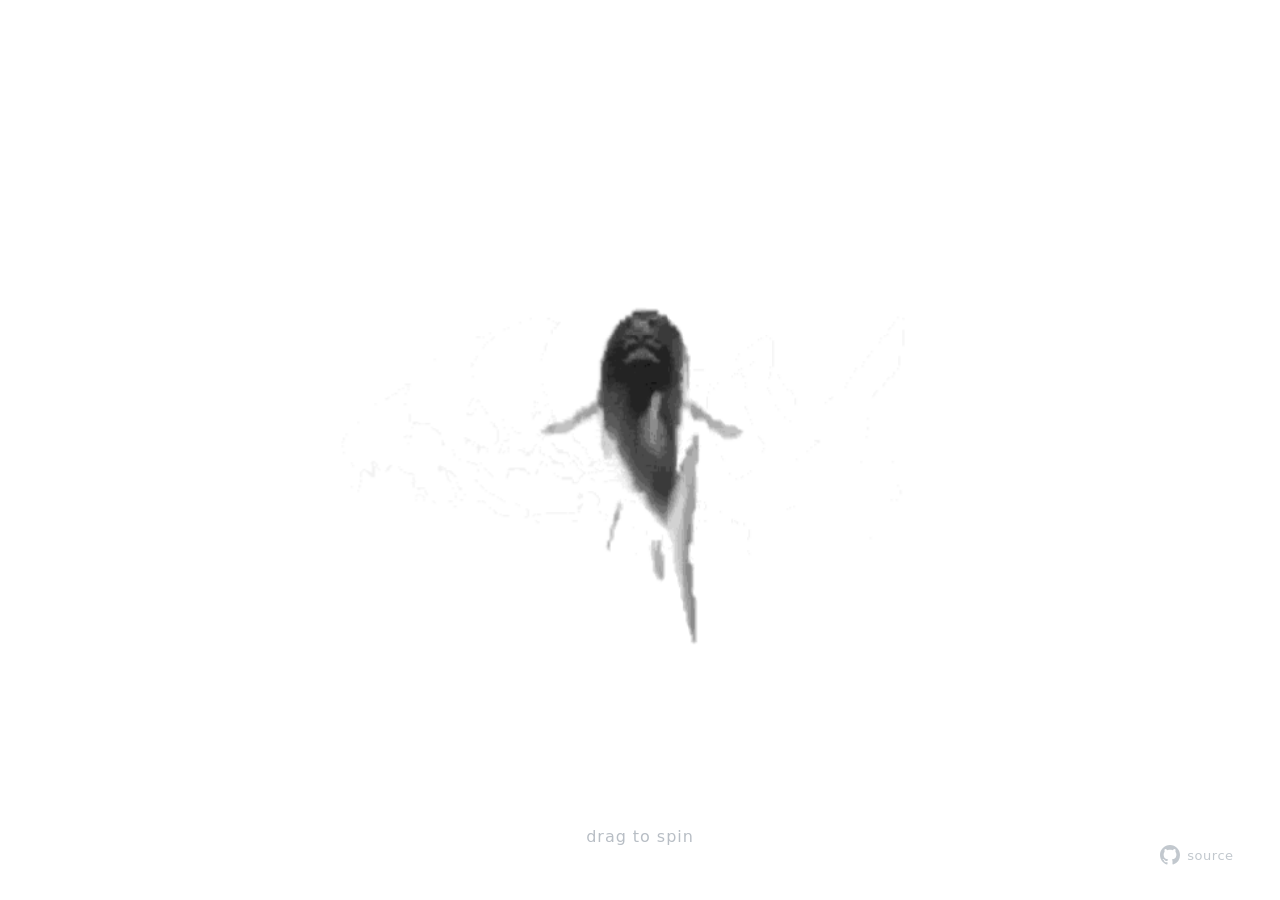
==== index.html @ 11b00bbd "Add initial implementation of fish spinning animation with audio support - Created index.html with b" ====
<!doctype html>
<html lang="en">
<head>
  <meta charset="utf-8">
  <meta name="viewport" content="width=device-width, initial-scale=1, maximum-scale=1, user-scalable=no, viewport-fit=cover">
  <title>fish</title>
  <link rel="stylesheet" href="style.css">
</head>
<body>
  <main class="stage">
    <div id="fish" class="fish" role="img" aria-label="a fish, spinning"></div>
    <p id="hint" class="hint">drag to spin</p>
    <p id="noaudio" class="hint note" hidden>no <code>assets/song.mp3</code> &mdash; drop one in to add sound</p>
  </main>

  <!-- Change this to your repo. -->
  <a class="repo" href="https://github.com/RohanRJ389/fih" target="_blank" rel="noopener">
    <svg viewBox="0 0 16 16" width="20" height="20" aria-hidden="true">
      <path fill="currentColor" d="M8 0C3.58 0 0 3.58 0 8c0 3.54 2.29 6.53 5.47 7.59.4.07.55-.17.55-.38
        0-.19-.01-.82-.01-1.49-2.01.37-2.53-.49-2.69-.94-.09-.23-.48-.94-.82-1.13-.28-.15-.68-.52-.01-.53.63-.01
        1.08.58 1.23.82.72 1.21 1.87.87 2.33.66.07-.52.28-.87.51-1.07-1.78-.2-3.64-.89-3.64-3.95
        0-.87.31-1.59.82-2.15-.08-.2-.36-1.02.08-2.12 0 0 .67-.21 2.2.82.64-.18 1.32-.27 2-.27.68 0
        1.36.09 2 .27 1.53-1.04 2.2-.82 2.2-.82.44 1.1.16 1.92.08 2.12.51.56.82 1.27.82 2.15 0 3.07-1.87
        3.75-3.65 3.95.29.25.54.73.54 1.48 0 1.07-.01 1.93-.01 2.2 0 .21.15.46.55.38A8.01 8.01 0 0 0 16
        8c0-4.42-3.58-8-8-8z"/>
    </svg>
    <span>source</span>
  </a>

  <audio id="song" src="assets/song.mp3" preload="auto" loop></audio>

  <script src="script.js"></script>
</body>
</html>
---- style.css ----
* { margin: 0; padding: 0; box-sizing: border-box; }

html, body {
  height: 100%;
  overflow: hidden;
  background: #ffffff;
  overscroll-behavior: none;
}

body {
  -webkit-user-select: none;
  user-select: none;
  -webkit-tap-highlight-color: transparent;
  font-family: ui-sans-serif, system-ui, -apple-system, "Segoe UI", Helvetica, Arial, sans-serif;
}

.stage {
  position: fixed;
  inset: 0;
  display: grid;
  place-items: center;
  touch-action: none;
  cursor: grab;
}

.stage.dragging { cursor: grabbing; }

#fish {
  position: relative;
  width: min(92vw, 78vh * 1.586, 620px);
  aspect-ratio: 471 / 297;
  pointer-events: none;
}

#fish .frame {
  position: absolute;
  inset: 0;
  width: 100%;
  height: 100%;
  opacity: 0;
  pointer-events: none;
  -webkit-user-drag: none;
}

#fish .frame.on { opacity: 1; }

.hint {
  position: fixed;
  left: 50%;
  bottom: max(6vh, 28px);
  transform: translateX(-50%);
  color: #b8bec5;
  font-size: clamp(13px, 3.2vw, 16px);
  letter-spacing: 0.06em;
  transition: opacity 0.6s ease;
  pointer-events: none;
}

.hint.gone { opacity: 0; }

.note {
  bottom: auto;
  top: max(6vh, 28px);
  color: #c9ced4;
}

.note code {
  font-family: ui-monospace, SFMono-Regular, Menlo, monospace;
  font-size: 0.92em;
  color: #aab1b9;
}

.repo {
  position: fixed;
  right: max(3vw, 16px);
  bottom: max(3vh, 16px);
  display: inline-flex;
  align-items: center;
  gap: 7px;
  color: #c2c8ce;
  text-decoration: none;
  font-size: 13px;
  letter-spacing: 0.04em;
  padding: 8px;
  border-radius: 8px;
  transition: color 0.25s ease;
}

.repo:hover,
.repo:focus-visible { color: #6b7580; }

@media (max-width: 480px) {
  .repo span { display: none; }
}
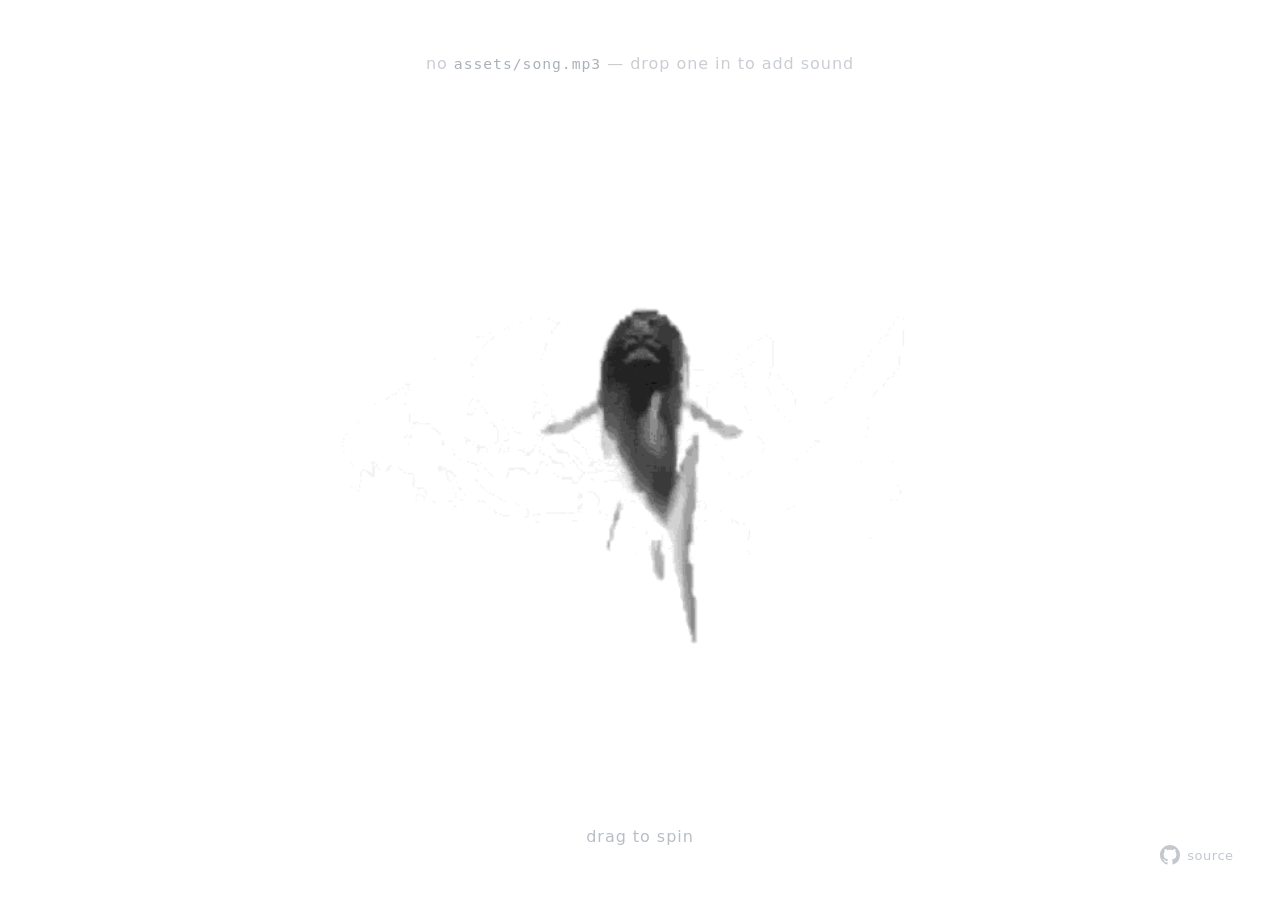
==== commit fdf7fd7f: "Update title in HTML from "fish" to "fih"" ====
--- a/index.html
+++ b/index.html
@@ -3,7 +3,7 @@
 <head>
   <meta charset="utf-8">
   <meta name="viewport" content="width=device-width, initial-scale=1, maximum-scale=1, user-scalable=no, viewport-fit=cover">
-  <title>fish</title>
+  <title>fih</title>
   <link rel="stylesheet" href="style.css">
 </head>
 <body>
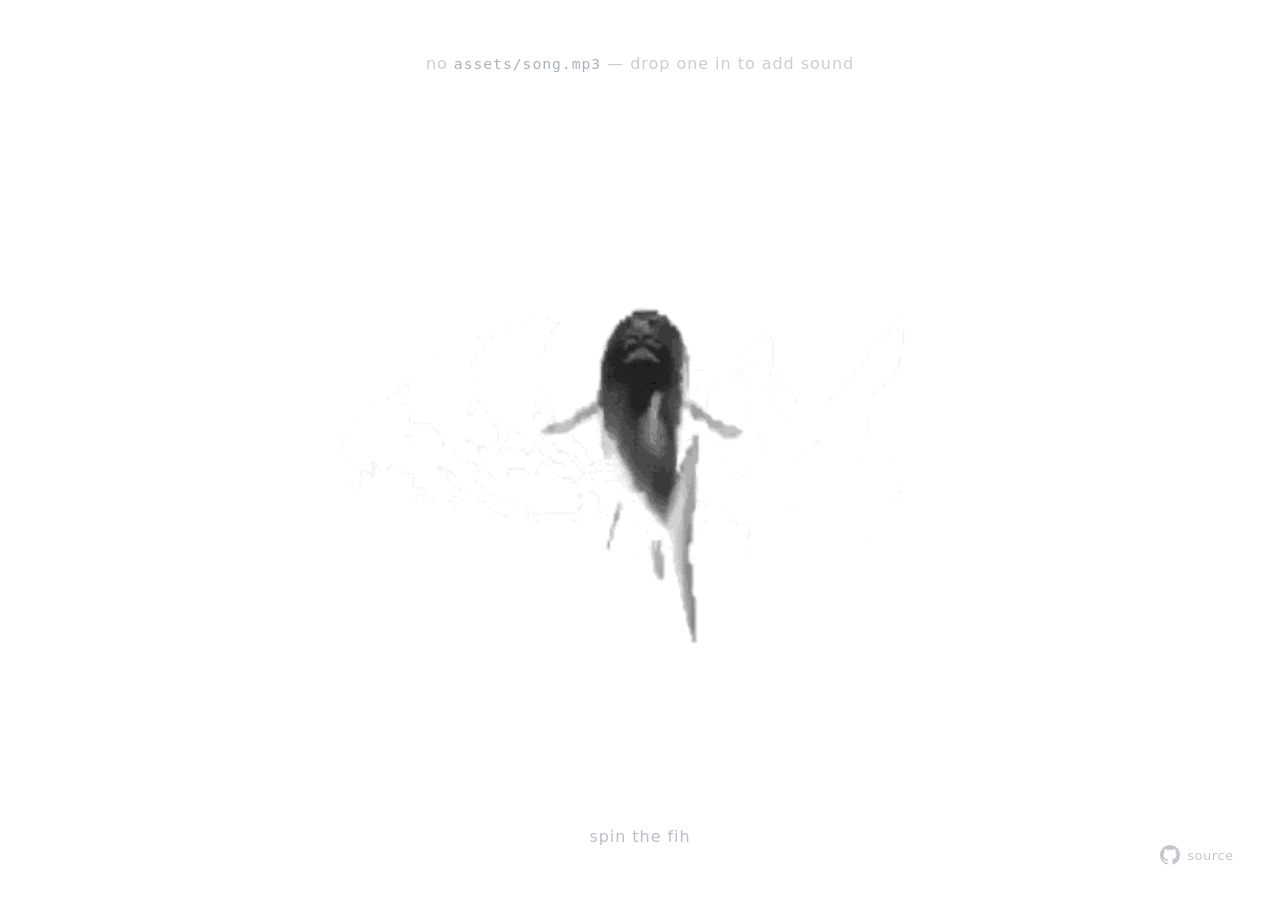
==== commit fbb9abaa: "Update hint text to improve user instructions" ====
--- a/index.html
+++ b/index.html
@@ -9,7 +9,7 @@
 <body>
   <main class="stage">
     <div id="fish" class="fish" role="img" aria-label="a fish, spinning"></div>
-    <p id="hint" class="hint">drag to spin</p>
+    <p id="hint" class="hint">spin the fih</p>
     <p id="noaudio" class="hint note" hidden>no <code>assets/song.mp3</code> &mdash; drop one in to add sound</p>
   </main>
 
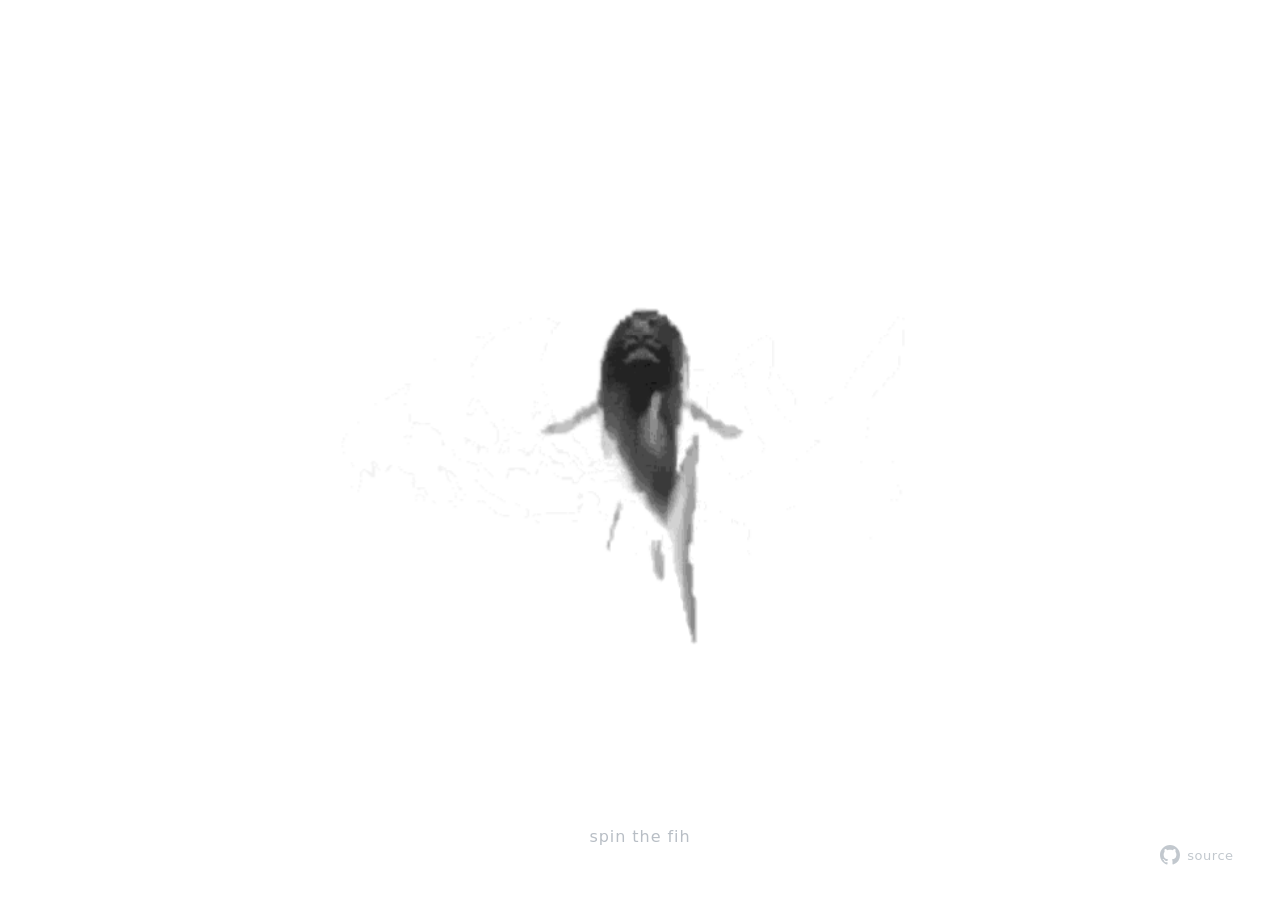
==== commit 09d3b077: "Add 404 error page, update README and CONTRIBUTING.md, and include favicon" ====
--- a/index.html
+++ b/index.html
@@ -4,9 +4,12 @@
   <meta charset="utf-8">
   <meta name="viewport" content="width=device-width, initial-scale=1, maximum-scale=1, user-scalable=no, viewport-fit=cover">
   <title>fih</title>
+  <link rel="icon" href="favicon.ico">
+  <link rel="icon" type="image/png" href="assets/favicon.png">
   <link rel="stylesheet" href="style.css">
 </head>
 <body>
+  <!-- you opened view-source on a fish website. respect. there is nothing else here. -->
   <main class="stage">
     <div id="fish" class="fish" role="img" aria-label="a fish, spinning"></div>
     <p id="hint" class="hint">spin the fih</p>
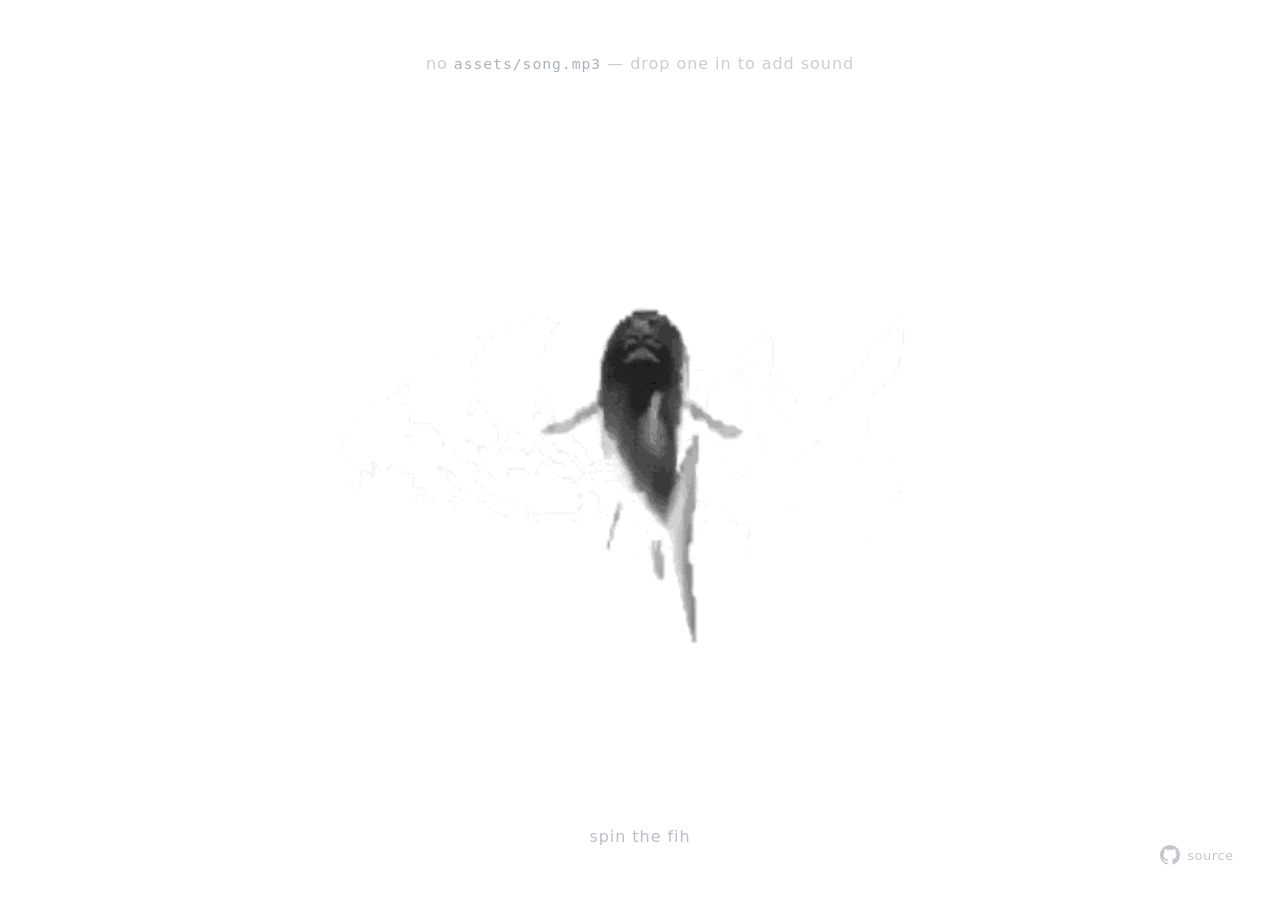
==== commit 98d5c1f8: "Add Google Analytics tracking for spin events and audio errors" ====
--- a/index.html
+++ b/index.html
@@ -7,6 +7,15 @@
   <link rel="icon" href="favicon.ico">
   <link rel="icon" type="image/png" href="assets/favicon.png">
   <link rel="stylesheet" href="style.css">
+
+  <!-- Google Analytics (GA4) -->
+  <script async src="https://www.googletagmanager.com/gtag/js?id=G-RB000F6WPL"></script>
+  <script>
+    window.dataLayer = window.dataLayer || [];
+    function gtag(){dataLayer.push(arguments);}
+    gtag('js', new Date());
+    gtag('config', 'G-RB000F6WPL');
+  </script>
 </head>
 <body>
   <!-- you opened view-source on a fish website. respect. there is nothing else here. -->
@@ -16,7 +25,6 @@
     <p id="noaudio" class="hint note" hidden>no <code>assets/song.mp3</code> &mdash; drop one in to add sound</p>
   </main>
 
-  <!-- Change this to your repo. -->
   <a class="repo" href="https://github.com/RohanRJ389/fih" target="_blank" rel="noopener">
     <svg viewBox="0 0 16 16" width="20" height="20" aria-hidden="true">
       <path fill="currentColor" d="M8 0C3.58 0 0 3.58 0 8c0 3.54 2.29 6.53 5.47 7.59.4.07.55-.17.55-.38
